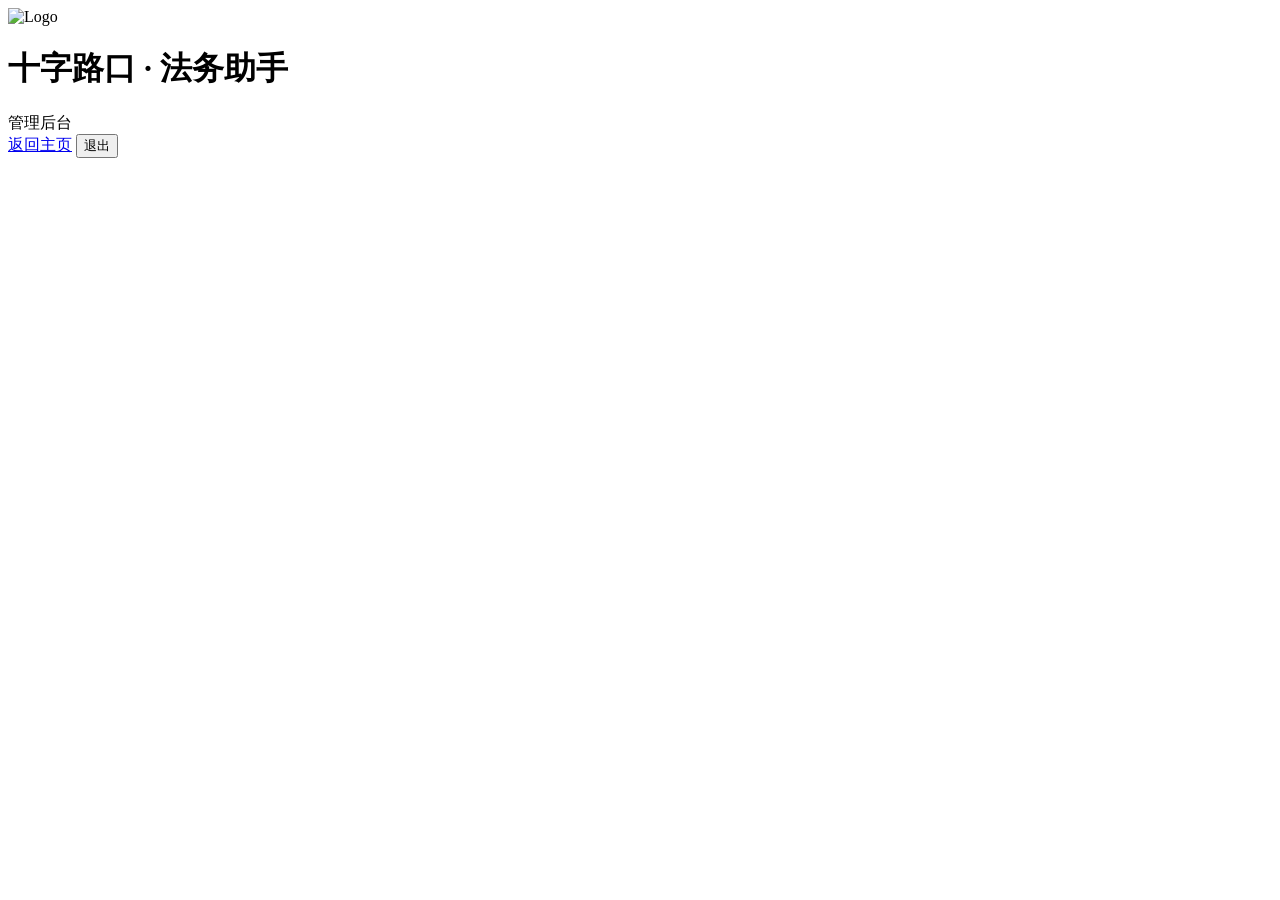
==== app/templates/admin.html @ 089d9ea0 "feat: add admin system with user and stamp management Co-Authored-By: Claude Opus 4.6 (1M context) <" ====
<!DOCTYPE html>
<html lang="zh-CN">
<head>
    <meta charset="UTF-8">
    <meta name="viewport" content="width=device-width, initial-scale=1.0">
    <title>管理后台 · 十字路口</title>
    <link rel="icon" href="/static/logo.png">
    <link rel="stylesheet" href="/static/css/style.css">
</head>
<body class="admin-body">
    <header class="app-header">
        <div class="header-left">
            <img src="/static/logo.png" alt="Logo" class="header-logo">
            <h1>十字路口 · 法务助手</h1>
            <span class="admin-header-badge">管理后台</span>
        </div>
        <div class="header-right">
            <a href="/" class="header-back-link">返回主页</a>
            <button class="header-logout" id="logoutBtn">退出</button>
        </div>
    </header>

    <div class="admin-container" id="adminContainer">
        <!-- Access denied screen (hidden by default) -->
        <div class="admin-denied" id="adminDenied" hidden>
            <h2>需要管理员权限</h2>
            <p>您的账号没有管理员权限，无法访问此页面。</p>
            <a href="/" class="btn-primary" style="display:inline-block;margin-top:16px;text-decoration:none;">返回主页</a>
        </div>

        <!-- Admin content -->
        <div id="adminContent" hidden>
            <!-- Section 1: User Management -->
            <section class="admin-section">
                <h2 class="admin-section-title">用户管理</h2>
                <div class="admin-list" id="userList">
                    <div class="admin-list-empty">加载中...</div>
                </div>
                <div class="admin-form">
                    <input type="text" id="newUsername" placeholder="用户名" class="input-field">
                    <input type="password" id="newPassword" placeholder="密码" class="input-field">
                    <select id="newRole" class="input-field admin-select">
                        <option value="user">普通用户</option>
                        <option value="admin">管理员</option>
                    </select>
                    <button class="btn-primary" id="addUserBtn">添加用户</button>
                </div>
            </section>

            <!-- Section 2: Stamp Management -->
            <section class="admin-section">
                <h2 class="admin-section-title">印章管理</h2>
                <div class="admin-list" id="stampList">
                    <div class="admin-list-empty">加载中...</div>
                </div>
                <div class="admin-form">
                    <input type="text" id="newCompany" placeholder="公司主体名称" class="input-field">
                    <div class="admin-file-upload">
                        <input type="file" id="stampFileInput" accept=".png,.jpg,.jpeg" hidden>
                        <button class="btn-secondary" id="stampFileBtn">选择印章图片</button>
                        <span class="admin-file-name" id="stampFileName">未选择文件</span>
                    </div>
                    <button class="btn-primary" id="addStampBtn">添加印章</button>
                </div>
            </section>
        </div>
    </div>

    <script src="/static/js/admin.js"></script>
</body>
</html>
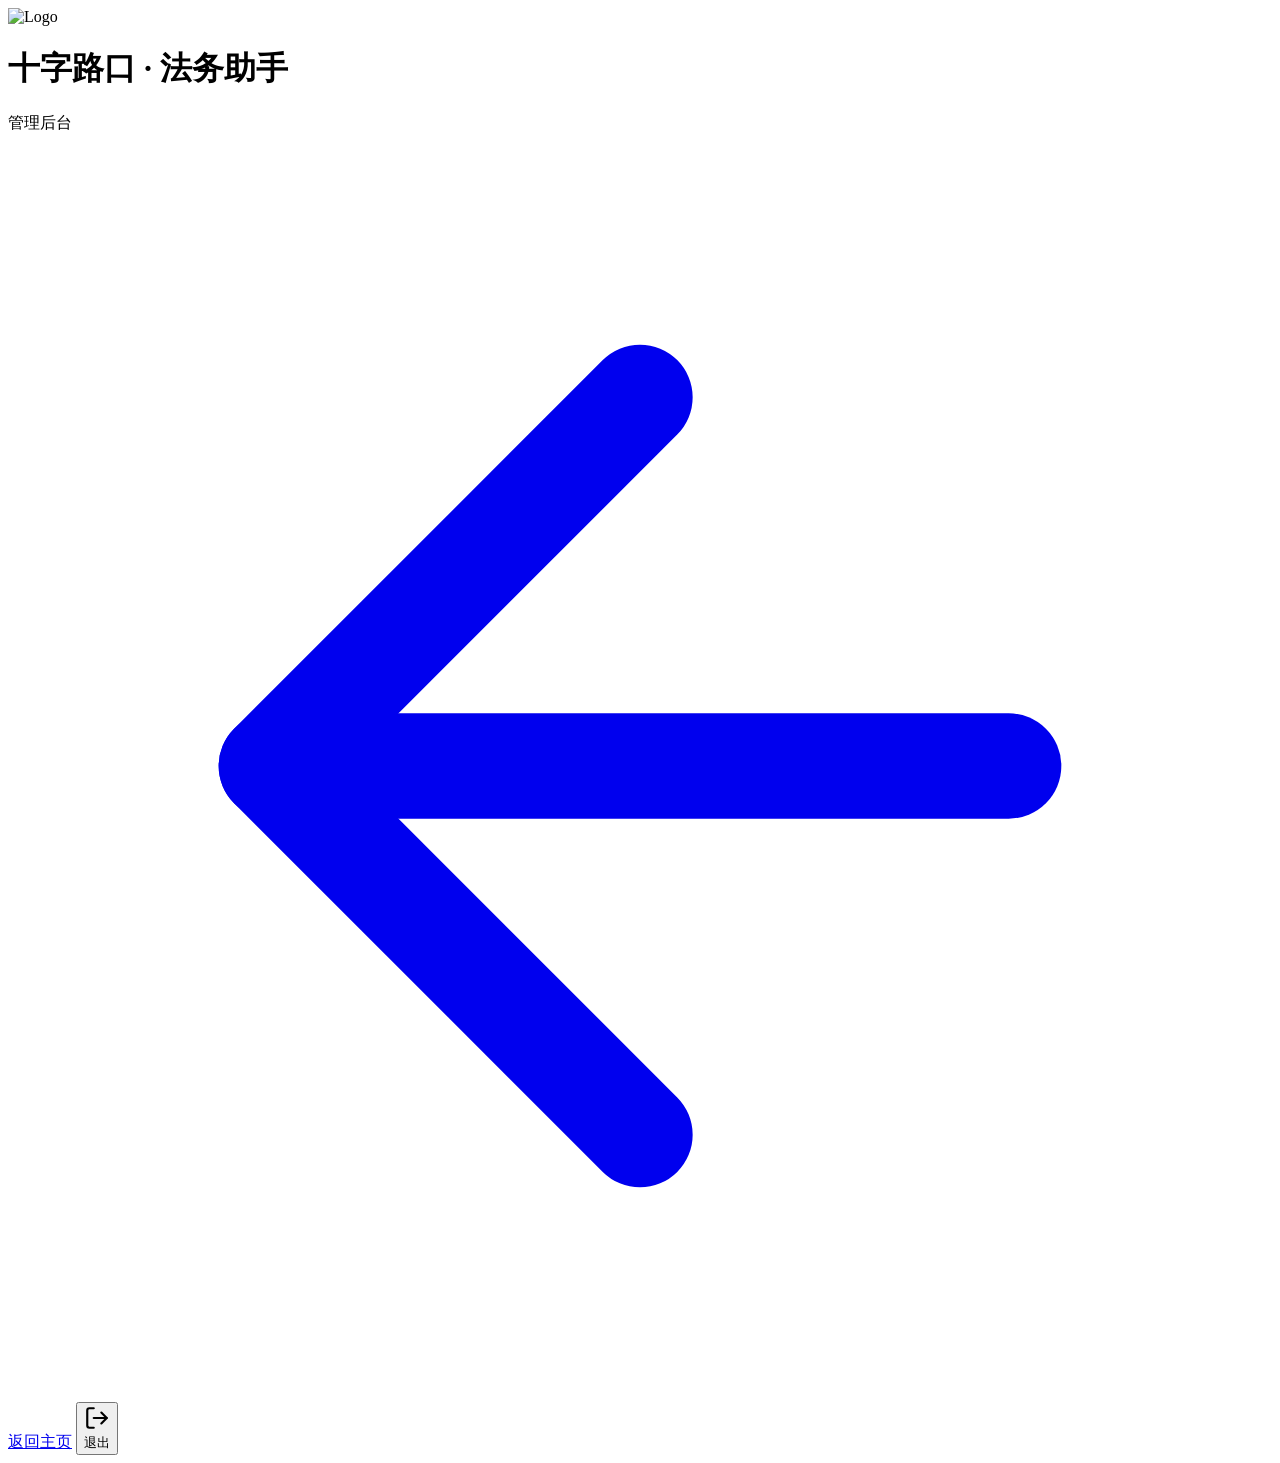
==== commit e9751434: "feat: add icons to all buttons following layout project conventions All buttons now use inline SVG i" ====
--- a/app/templates/admin.html
+++ b/app/templates/admin.html
@@ -2,9 +2,13 @@
 <html lang="zh-CN">
 <head>
     <meta charset="UTF-8">
-    <meta name="viewport" content="width=device-width, initial-scale=1.0">
+    <meta name="viewport" content="width=device-width, initial-scale=1.0, viewport-fit=cover, maximum-scale=1">
+    <meta name="theme-color" content="#407600">
     <title>管理后台 · 十字路口</title>
-    <link rel="icon" href="/static/logo.png">
+    <link rel="icon" type="image/x-icon" href="/static/favicon.ico">
+    <link rel="icon" type="image/png" sizes="32x32" href="/static/icons/icon-32x32.png">
+    <link rel="apple-touch-icon" sizes="180x180" href="/static/icons/icon-180x180.png">
+    <link rel="manifest" href="/static/manifest.json">
     <link rel="stylesheet" href="/static/css/style.css">
 </head>
 <body class="admin-body">
@@ -15,22 +19,19 @@
             <span class="admin-header-badge">管理后台</span>
         </div>
         <div class="header-right">
-            <a href="/" class="header-back-link">返回主页</a>
-            <button class="header-logout" id="logoutBtn">退出</button>
+            <a href="/" class="header-back-link"><svg viewBox="0 0 24 24" fill="none" stroke="currentColor" stroke-width="2" stroke-linecap="round" stroke-linejoin="round"><line x1="19" y1="12" x2="5" y2="12"/><polyline points="12 19 5 12 12 5"/></svg>返回主页</a>
+            <button class="header-logout" id="logoutBtn"><svg viewBox="0 0 24 24" fill="none" stroke="currentColor" stroke-width="2" stroke-linecap="round" stroke-linejoin="round"><path d="M9 21H5a2 2 0 0 1-2-2V5a2 2 0 0 1 2-2h4"/><polyline points="16 17 21 12 16 7"/><line x1="21" y1="12" x2="9" y2="12"/></svg>退出</button>
         </div>
     </header>
 
     <div class="admin-container" id="adminContainer">
-        <!-- Access denied screen (hidden by default) -->
         <div class="admin-denied" id="adminDenied" hidden>
             <h2>需要管理员权限</h2>
             <p>您的账号没有管理员权限，无法访问此页面。</p>
-            <a href="/" class="btn-primary" style="display:inline-block;margin-top:16px;text-decoration:none;">返回主页</a>
+            <a href="/" class="btn-primary" style="display:inline-flex;margin-top:20px;text-decoration:none;"><svg viewBox="0 0 24 24" fill="none" stroke="currentColor" stroke-width="2" stroke-linecap="round" stroke-linejoin="round"><line x1="19" y1="12" x2="5" y2="12"/><polyline points="12 19 5 12 12 5"/></svg>返回主页</a>
         </div>
 
-        <!-- Admin content -->
         <div id="adminContent" hidden>
-            <!-- Section 1: User Management -->
             <section class="admin-section">
                 <h2 class="admin-section-title">用户管理</h2>
                 <div class="admin-list" id="userList">
@@ -43,11 +44,10 @@
                         <option value="user">普通用户</option>
                         <option value="admin">管理员</option>
                     </select>
-                    <button class="btn-primary" id="addUserBtn">添加用户</button>
+                    <button class="btn-primary" id="addUserBtn"><svg viewBox="0 0 24 24" fill="none" stroke="currentColor" stroke-width="2" stroke-linecap="round" stroke-linejoin="round"><line x1="12" y1="5" x2="12" y2="19"/><line x1="5" y1="12" x2="19" y2="12"/></svg>添加用户</button>
                 </div>
             </section>
 
-            <!-- Section 2: Stamp Management -->
             <section class="admin-section">
                 <h2 class="admin-section-title">印章管理</h2>
                 <div class="admin-list" id="stampList">
@@ -57,10 +57,10 @@
                     <input type="text" id="newCompany" placeholder="公司主体名称" class="input-field">
                     <div class="admin-file-upload">
                         <input type="file" id="stampFileInput" accept=".png,.jpg,.jpeg" hidden>
-                        <button class="btn-secondary" id="stampFileBtn">选择印章图片</button>
+                        <button class="btn-secondary" id="stampFileBtn"><svg viewBox="0 0 24 24" fill="none" stroke="currentColor" stroke-width="2" stroke-linecap="round" stroke-linejoin="round"><rect x="3" y="3" width="18" height="18" rx="2" ry="2"/><circle cx="8.5" cy="8.5" r="1.5"/><polyline points="21 15 16 10 5 21"/></svg>选择印章图片</button>
                         <span class="admin-file-name" id="stampFileName">未选择文件</span>
                     </div>
-                    <button class="btn-primary" id="addStampBtn">添加印章</button>
+                    <button class="btn-primary" id="addStampBtn"><svg viewBox="0 0 24 24" fill="none" stroke="currentColor" stroke-width="2" stroke-linecap="round" stroke-linejoin="round"><line x1="12" y1="5" x2="12" y2="19"/><line x1="5" y1="12" x2="19" y2="12"/></svg>添加印章</button>
                 </div>
             </section>
         </div>
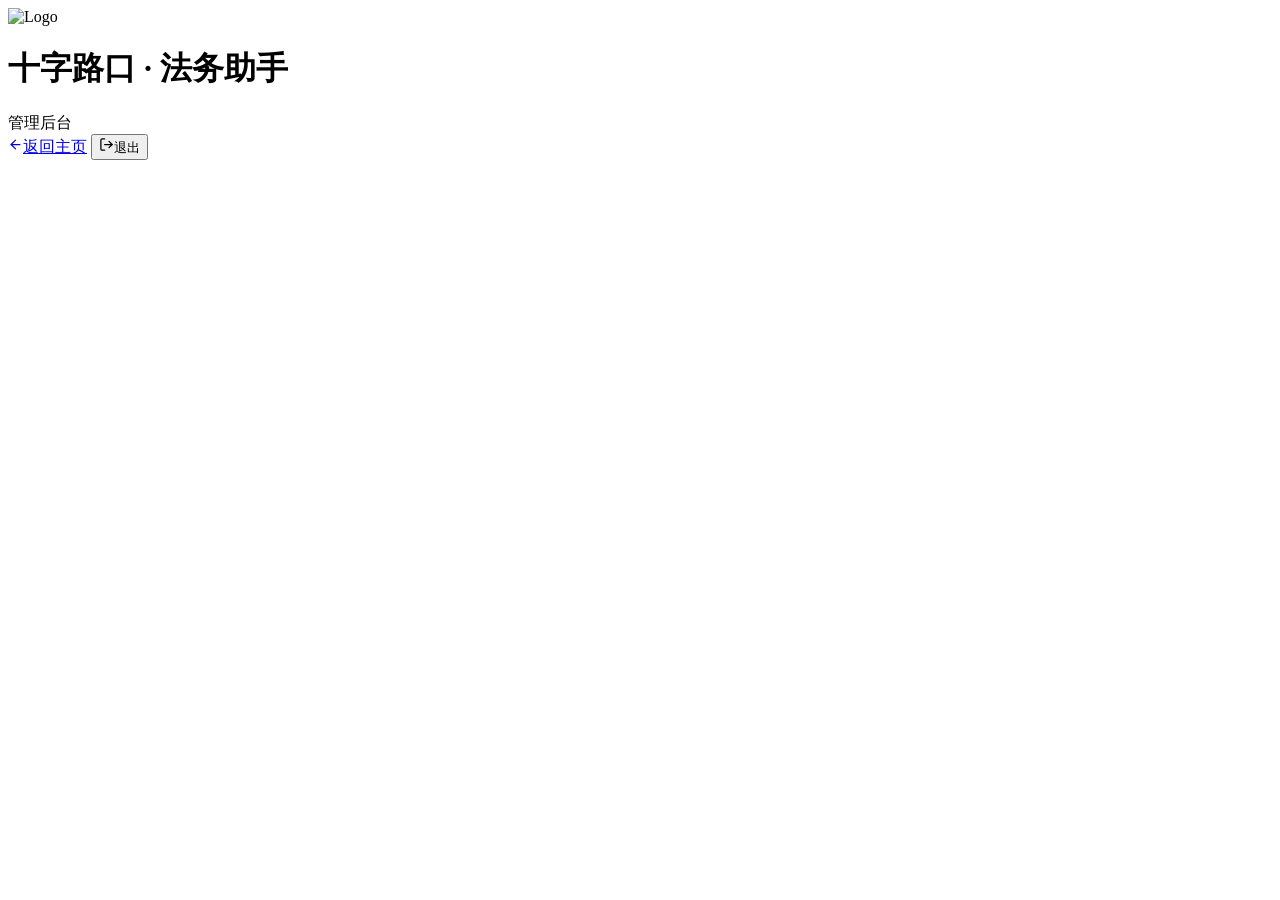
==== commit eb2e61ef: "fix: add explicit width/height to all button SVG icons SVGs without width/height attributes expanded" ====
--- a/app/templates/admin.html
+++ b/app/templates/admin.html
@@ -19,8 +19,8 @@
             <span class="admin-header-badge">管理后台</span>
         </div>
         <div class="header-right">
-            <a href="/" class="header-back-link"><svg viewBox="0 0 24 24" fill="none" stroke="currentColor" stroke-width="2" stroke-linecap="round" stroke-linejoin="round"><line x1="19" y1="12" x2="5" y2="12"/><polyline points="12 19 5 12 12 5"/></svg>返回主页</a>
-            <button class="header-logout" id="logoutBtn"><svg viewBox="0 0 24 24" fill="none" stroke="currentColor" stroke-width="2" stroke-linecap="round" stroke-linejoin="round"><path d="M9 21H5a2 2 0 0 1-2-2V5a2 2 0 0 1 2-2h4"/><polyline points="16 17 21 12 16 7"/><line x1="21" y1="12" x2="9" y2="12"/></svg>退出</button>
+            <a href="/" class="header-back-link"><svg width="15" height="15" viewBox="0 0 24 24" fill="none" stroke="currentColor" stroke-width="2" stroke-linecap="round" stroke-linejoin="round"><line x1="19" y1="12" x2="5" y2="12"/><polyline points="12 19 5 12 12 5"/></svg>返回主页</a>
+            <button class="header-logout" id="logoutBtn"><svg width="15" height="15" viewBox="0 0 24 24" fill="none" stroke="currentColor" stroke-width="2" stroke-linecap="round" stroke-linejoin="round"><path d="M9 21H5a2 2 0 0 1-2-2V5a2 2 0 0 1 2-2h4"/><polyline points="16 17 21 12 16 7"/><line x1="21" y1="12" x2="9" y2="12"/></svg>退出</button>
         </div>
     </header>
 
@@ -28,7 +28,7 @@
         <div class="admin-denied" id="adminDenied" hidden>
             <h2>需要管理员权限</h2>
             <p>您的账号没有管理员权限，无法访问此页面。</p>
-            <a href="/" class="btn-primary" style="display:inline-flex;margin-top:20px;text-decoration:none;"><svg viewBox="0 0 24 24" fill="none" stroke="currentColor" stroke-width="2" stroke-linecap="round" stroke-linejoin="round"><line x1="19" y1="12" x2="5" y2="12"/><polyline points="12 19 5 12 12 5"/></svg>返回主页</a>
+            <a href="/" class="btn-primary" style="display:inline-flex;margin-top:20px;text-decoration:none;"><svg width="15" height="15" viewBox="0 0 24 24" fill="none" stroke="currentColor" stroke-width="2" stroke-linecap="round" stroke-linejoin="round"><line x1="19" y1="12" x2="5" y2="12"/><polyline points="12 19 5 12 12 5"/></svg>返回主页</a>
         </div>
 
         <div id="adminContent" hidden>
@@ -44,7 +44,7 @@
                         <option value="user">普通用户</option>
                         <option value="admin">管理员</option>
                     </select>
-                    <button class="btn-primary" id="addUserBtn"><svg viewBox="0 0 24 24" fill="none" stroke="currentColor" stroke-width="2" stroke-linecap="round" stroke-linejoin="round"><line x1="12" y1="5" x2="12" y2="19"/><line x1="5" y1="12" x2="19" y2="12"/></svg>添加用户</button>
+                    <button class="btn-primary" id="addUserBtn"><svg width="15" height="15" viewBox="0 0 24 24" fill="none" stroke="currentColor" stroke-width="2" stroke-linecap="round" stroke-linejoin="round"><line x1="12" y1="5" x2="12" y2="19"/><line x1="5" y1="12" x2="19" y2="12"/></svg>添加用户</button>
                 </div>
             </section>
 
@@ -57,10 +57,10 @@
                     <input type="text" id="newCompany" placeholder="公司主体名称" class="input-field">
                     <div class="admin-file-upload">
                         <input type="file" id="stampFileInput" accept=".png,.jpg,.jpeg" hidden>
-                        <button class="btn-secondary" id="stampFileBtn"><svg viewBox="0 0 24 24" fill="none" stroke="currentColor" stroke-width="2" stroke-linecap="round" stroke-linejoin="round"><rect x="3" y="3" width="18" height="18" rx="2" ry="2"/><circle cx="8.5" cy="8.5" r="1.5"/><polyline points="21 15 16 10 5 21"/></svg>选择印章图片</button>
+                        <button class="btn-secondary" id="stampFileBtn"><svg width="15" height="15" viewBox="0 0 24 24" fill="none" stroke="currentColor" stroke-width="2" stroke-linecap="round" stroke-linejoin="round"><rect x="3" y="3" width="18" height="18" rx="2" ry="2"/><circle cx="8.5" cy="8.5" r="1.5"/><polyline points="21 15 16 10 5 21"/></svg>选择印章图片</button>
                         <span class="admin-file-name" id="stampFileName">未选择文件</span>
                     </div>
-                    <button class="btn-primary" id="addStampBtn"><svg viewBox="0 0 24 24" fill="none" stroke="currentColor" stroke-width="2" stroke-linecap="round" stroke-linejoin="round"><line x1="12" y1="5" x2="12" y2="19"/><line x1="5" y1="12" x2="19" y2="12"/></svg>添加印章</button>
+                    <button class="btn-primary" id="addStampBtn"><svg width="15" height="15" viewBox="0 0 24 24" fill="none" stroke="currentColor" stroke-width="2" stroke-linecap="round" stroke-linejoin="round"><line x1="12" y1="5" x2="12" y2="19"/><line x1="5" y1="12" x2="19" y2="12"/></svg>添加印章</button>
                 </div>
             </section>
         </div>
